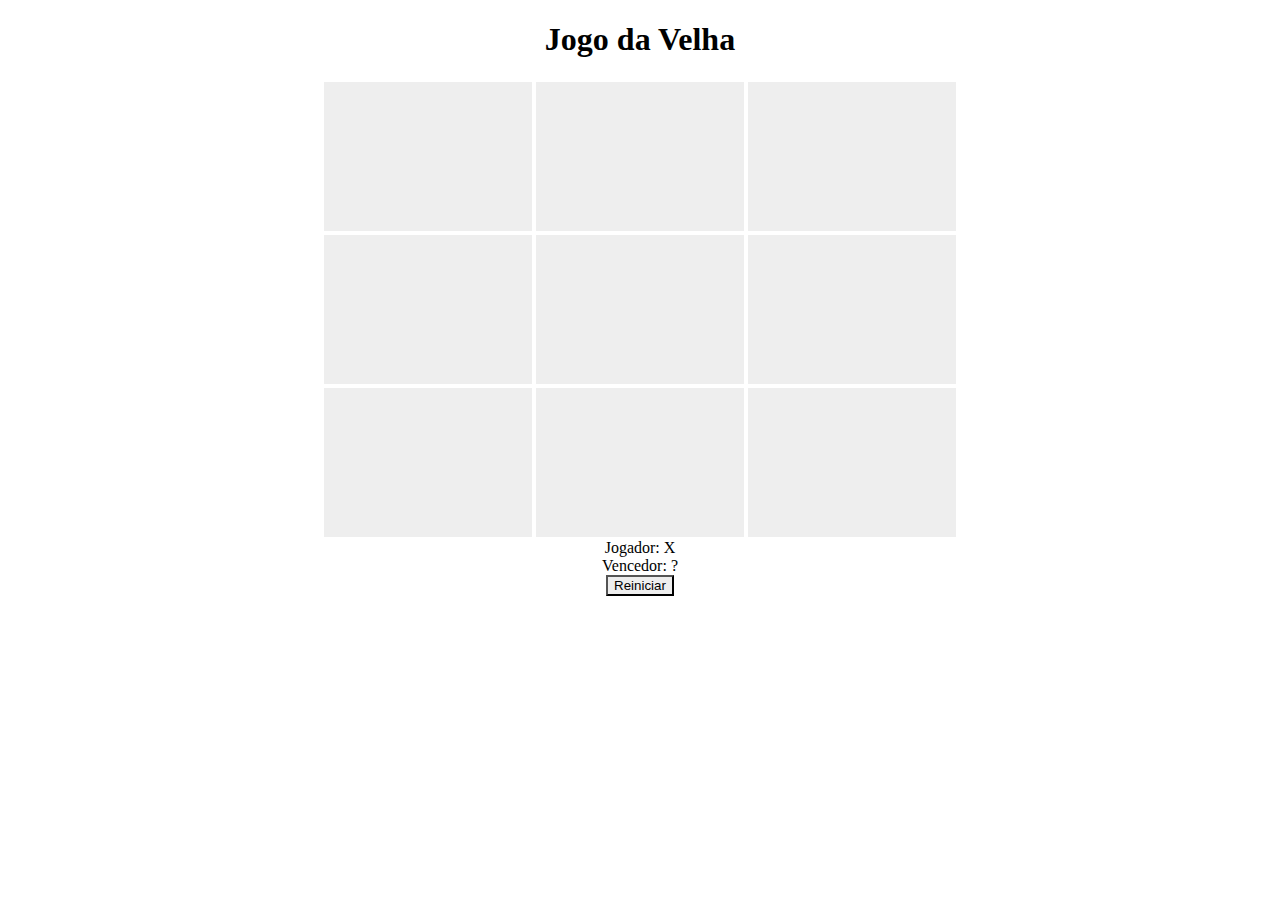
==== index.html @ 7c7b7d0e "att pagina" ====
<!DOCTYPE html>
<html lang="en">

<head>
    <meta charset="UTF-8">
    <meta http-equiv="X-UA-Compatible" content="IE=edge">
    <meta name="viewport" content="width=device-width, initial-scale=1.0">
    <title>Jogo da Velha</title>
    <link rel="stylesheet" href="style.css">
</head>

<body>
    <h1>Jogo da Velha</h1>

    <div>
        <div id="1" class="quadrado">-</div>
        <div id="2" class="quadrado">-</div>
        <div id="3" class="quadrado">-</div>
    </div>

    <div>
        <div id="4" class="quadrado">-</div>
        <div id="5" class="quadrado">-</div>
        <div id="6" class="quadrado">-</div>
    </div>

    <div>
        <div id="7" class="quadrado">-</div>
        <div id="8" class="quadrado">-</div>
        <div id="9" class="quadrado">-</div>
    </div>

    <div class="jogador">
        <label> Jogador: </label>
        <label id="jogador-selecionado"> ? </label>
    </div>

    <div>
        <label> Vencedor: </label>
        <label id="vencedor-selecionado"> ? </label>
    </div>

    <div>
        <button class="button">Reiniciar</button>
    </div>

    <script src="script.js"></script>
</body>

</html>
---- style.css ----
body {
    text-align: center;
    width: 100%;
    margin-left: auto;
}

.quadrado {
    margin-top: auto;
    text-align: center;
    width: 10%;
    background: #eee;
    display: inline-block;
    padding: 40px;
    font-size: 60px;
    margin: 2px;
    margin-left: 0px;
    margin-right: 0px;
    cursor: pointer;
    color: #eee;
}

.venceu {
    box-shadow: inset 0 0 0 15px #fd00c6;
}
 button {
     background: #eee;
     cursor: pointer;
 }
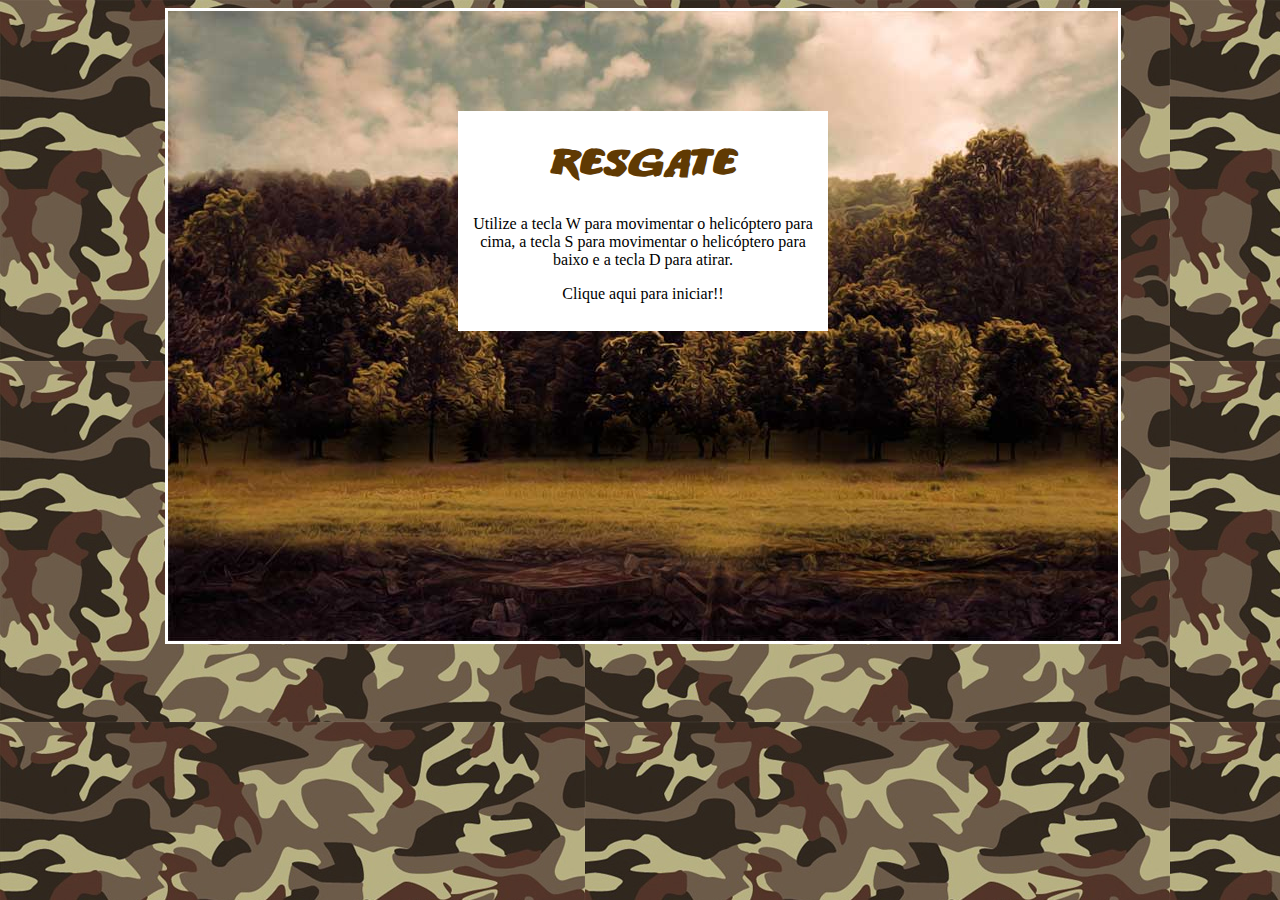
==== commit b8fda015: "update" ====
--- a/index.html
+++ b/index.html
@@ -5,46 +5,38 @@
     <meta charset="UTF-8">
     <meta http-equiv="X-UA-Compatible" content="IE=edge">
     <meta name="viewport" content="width=device-width, initial-scale=1.0">
-    <title>Jogo da Velha</title>
-    <link rel="stylesheet" href="style.css">
+    <link href="css/estilos.css" rel="stylesheet" type="text/css">
+    <title>Resgate</title>
 </head>
 
 <body>
-    <h1>Jogo da Velha</h1>
+    <div id="container">
+        <!-- div container !-->
 
-    <div>
-        <div id="1" class="quadrado">-</div>
-        <div id="2" class="quadrado">-</div>
-        <div id="3" class="quadrado">-</div>
-    </div>
+        <div id="fundoGame">
+            <!-- div fundoGame !-->
 
-    <div>
-        <div id="4" class="quadrado">-</div>
-        <div id="5" class="quadrado">-</div>
-        <div id="6" class="quadrado">-</div>
-    </div>
+            <div id="inicio" onclick="start()">
+                <h1> Resgate </h1> <!-- div inicio !-->
+                <p>Utilize a tecla W para movimentar o helicóptero para cima, a tecla S para movimentar o helicóptero
+                    para baixo e a tecla D para atirar.</p>
+                <p> Clique aqui para iniciar!! </p>
+            </div> <!-- Fim da div inicio !-->
 
-    <div>
-        <div id="7" class="quadrado">-</div>
-        <div id="8" class="quadrado">-</div>
-        <div id="9" class="quadrado">-</div>
-    </div>
+        </div> <!-- Fim da div fundoGame !-->
 
-    <div class="jogador">
-        <label> Jogador: </label>
-        <label id="jogador-selecionado"> ? </label>
-    </div>
+    </div> <!-- Fim da div container !-->
+    <!-- Sons do jogo !-->
+    <audio src="sons/som.mp3" preload="auto" id="somDisparo"></audio>
+    <audio src="sons/explosao.mp3" preload="auto" id="somExplosao"></audio>
+    <audio src="sons/musica_fundo.mp3" preload="auto" id="musica"></audio>
+    <audio src="sons/gameover.mp3" preload="auto" id="somGameover"></audio>
+    <audio src="sons/perdido.mp3" preload="auto" id="somPerdido"></audio>
+    <audio src="sons/resgate.mp3" preload="auto" id="somResgate"></audio>
 
-    <div>
-        <label> Vencedor: </label>
-        <label id="vencedor-selecionado"> ? </label>
-    </div>
-
-    <div>
-        <button class="button">Reiniciar</button>
-    </div>
-
-    <script src="script.js"></script>
+    <script type="text/javascript" src="js/jquery-1.11.1.min.js"></script>
+    <script type="text/javascript" src="js/js.js"></script>
+    <script type="text/javascript" src="js/jquery-collision.min.js"></script>
 </body>
 
 </html>--- a/css/estilos.css
+++ b/css/estilos.css
@@ -0,0 +1,267 @@
+@font-face {
+	font-family:Titulo;
+	src:url(../fontes/ANODETONOONE.TTF);
+}
+
+h1 {
+	font-family:Titulo;
+	font-size:40px;
+	color:#603A03;
+}
+
+body {
+	background-image:url(../imgs/fundo.jpg);
+}
+
+#container{
+	width:950px;
+	height:auto;
+	position:relative;
+	margin-left:auto;
+	margin-right:auto;
+}
+
+
+#fundoGame {
+	width:950px;
+	height:630px;
+	background-image:url(../imgs/fundo_game.jpg);
+	border-color:#FFF;
+	border-style:solid;
+}
+
+#jogador {
+	width:256px;
+	height:66px;
+	position:absolute;
+	left:8px;
+	top:179px;
+background-image:url(../imgs/apache.png);
+
+}
+
+#inimigo1 {
+	width: 256px;
+	height: 66px;
+	position: absolute;
+	left: 689px;
+	top: 253px;
+	background-image:url(../imgs/inimigo1.png);
+	
+}
+
+#inimigo2 {
+	width: 165px;
+	height: 70px;
+	position: absolute;
+	left: 775px;
+	top: 447px;
+	background-image: url(../imgs/inimigo2.png);
+}
+
+#amigo {
+	width: 44px;
+	height: 51px;
+	position: absolute;
+	left: 5px;
+	top: 464px;
+	background-image:url(../imgs/amigo.png);
+}
+
+#inicio {
+	width:350px;
+	height:200px;
+	background-color:#FFF;
+ 	margin-left:auto;
+        margin-right:auto;
+ 	margin-top:100px;
+	text-align:center;
+	padding:10px;
+
+}
+
+.anima1 {
+	background-image:url(../imgs/apache.png);
+	animation:play .5s steps(2) infinite;
+
+       -webkit-animation: play .5s steps(2) infinite;
+       -moz-animation: play .5s steps(2) infinite;
+       -ms-animation: play .5s steps(2) infinite;
+       -o-animation: play .5s steps(2) infinite;
+}
+
+@keyframes play {
+	from {background-position:0px;}
+	to {background-position:-512px;}
+}
+
+
+@-webkit-keyframes play {
+   from { background-position:0px; }
+     to { background-position: -512px; }
+}
+
+@-moz-keyframes play {
+   from { background-position:0px; }
+     to { background-position: -512px; }
+}
+
+@-ms-keyframes play {
+   from { background-position:0px; }
+     to { background-position: -512px; }
+}
+
+@-o-keyframes play {
+   from { background-position:0px; }
+     to { background-position: -512px; }
+}
+
+.anima2 {
+    background-image:url(../imgs/inimigo1.png);
+    animation: play .5s steps(2) infinite;
+    -webkit-animation: play .5s steps(2) infinite;
+    -moz-animation: play .5s steps(2) infinite;
+    -ms-animation: play .5s steps(2) infinite;
+    -o-animation: play .5s steps(2) infinite; 
+}
+
+
+.anima3 {
+	background-image:url(../imgs/amigo.png);
+	animation:play2 .9s steps(12) infinite;
+	-webkit-animation: play2 .9s steps(12) infinite;
+       -moz-animation: play2 .9s steps(12) infinite;
+        -ms-animation: play2 .9s steps(12) infinite;
+         -o-animation: play2 .9s steps(12) infinite;
+}
+
+@keyframes play2 {
+	from {background-position:0px;}
+	to {background-position:-528px;}
+}
+
+@-webkit-keyframes play2 {
+   from { background-position:    0px; }
+     to { background-position: -528px; }
+}
+
+@-moz-keyframes play2 {
+   from { background-position:    0px; }
+     to { background-position: -528px; }
+}
+
+@-ms-keyframes play2 {
+   from { background-position:    0px; }
+     to { background-position: -528px; }
+}
+
+@-o-keyframes play2 {
+   from { background-position:    0px; }
+     to { background-position: -528px; }
+}
+
+#disparo {
+	width: 50px;
+	height: 8px;
+	position: absolute;
+	background-image: url(../imgs/disparo.png);
+}
+
+
+#explosao1 {
+	width:15px;
+	height:87px;
+	position:absolute;
+
+}
+
+#explosao2 {
+	width:15px;
+	height:87px;
+	position:absolute;
+	
+}
+
+#explosao3 {
+	width:44px;
+	height:51px;
+	position:absolute;
+}
+
+.anima4 {
+	width:44px;
+	height:51px;
+	background-image:url(../imgs/amigo_morte.png);
+	animation:play3 .5s steps(7) infinite;
+	-webkit-animation: play3 .5s steps(7) infinite;
+       -moz-animation: play3 .5s steps(7) infinite;
+        -ms-animation: play3 .5s steps(7) infinite;
+         -o-animation: play3 .5s steps(7) infinite;
+}
+
+@keyframes play3 {
+	from {background-position:0px;}
+	to {background-position:-308px;}
+}
+
+@-webkit-keyframes play3 {
+   from { background-position:    0px; }
+     to { background-position: -308px; }
+}
+
+@-moz-keyframes play3 {
+   from { background-position:    0px; }
+     to { background-position: -308px; }
+}
+
+@-ms-keyframes play3 {
+   from { background-position:    0px; }
+     to { background-position: -308px; }
+}
+
+@-o-keyframes play3 {
+   from { background-position:    0px; }
+     to { background-position: -308px; }
+}
+
+#placar {
+	width: 450px;
+	height: 50px;
+	position: absolute;
+	left: 5px;
+	top: 590px;
+}
+
+h2 {
+	font-family:Titulo;
+	font-size:20px;
+	color:#FFF
+}
+
+
+#energia {
+	width: 140px;
+	height: 38px;
+	position: absolute;
+	left: 750px;
+	top: 7px;	
+}
+
+h3 {
+	font-family:Titulo;
+	font-size:20px;
+	color:#603A03;
+
+}
+
+#fim {
+	width:350px;
+	height:200px;
+	background-color:#FFF;
+ 	margin-left:auto;
+    margin-right:auto;
+ 	margin-top:100px;
+	text-align:center;
+	padding:10px;
+
+}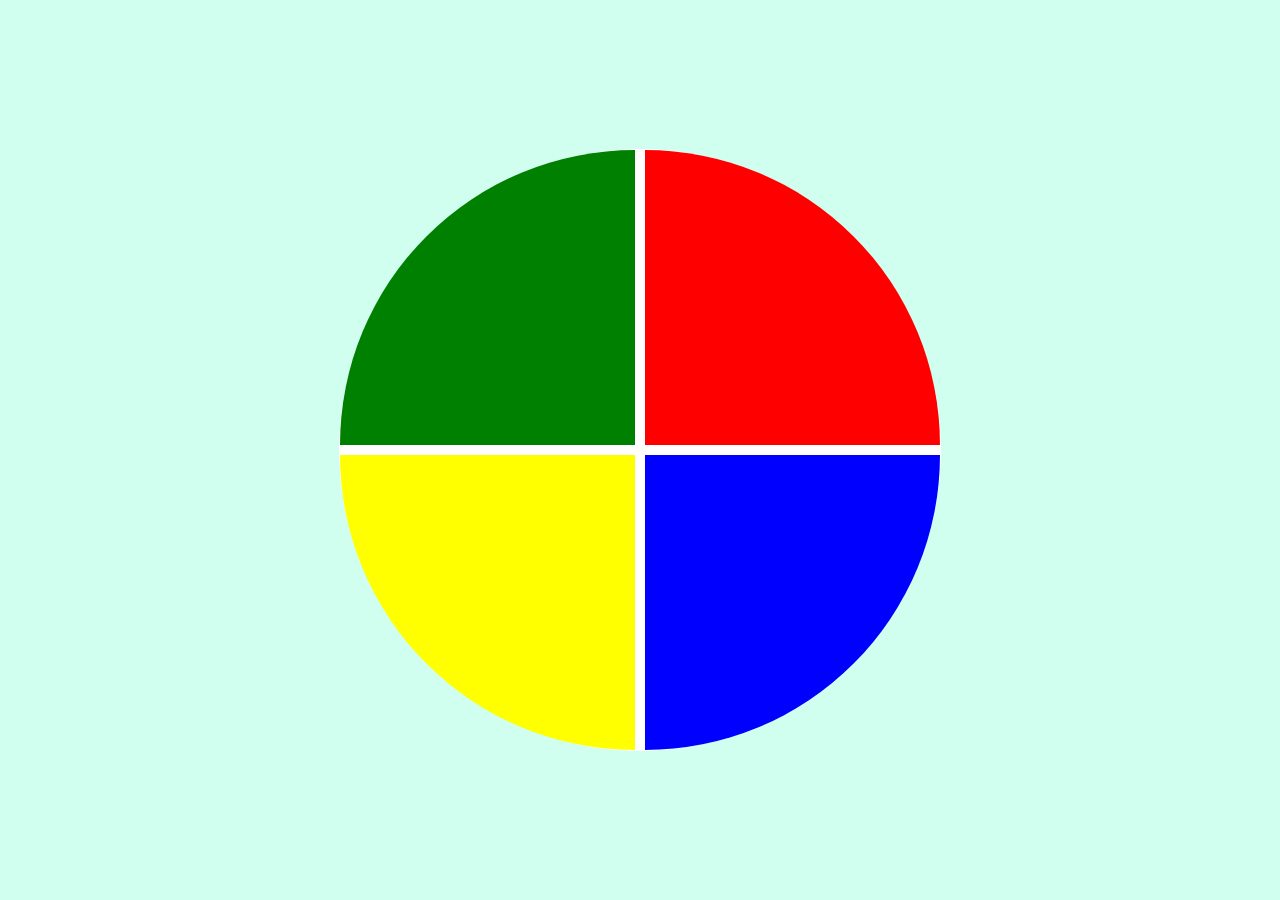
==== commit 9e3e1f8a: "att jogo" ====
--- a/index.html
+++ b/index.html
@@ -5,38 +5,21 @@
     <meta charset="UTF-8">
     <meta http-equiv="X-UA-Compatible" content="IE=edge">
     <meta name="viewport" content="width=device-width, initial-scale=1.0">
-    <link href="css/estilos.css" rel="stylesheet" type="text/css">
-    <title>Resgate</title>
+    <link rel="stylesheet" href="style.css">
+    <title>Genius</title>
 </head>
 
 <body>
-    <div id="container">
-        <!-- div container !-->
-
-        <div id="fundoGame">
-            <!-- div fundoGame !-->
-
-            <div id="inicio" onclick="start()">
-                <h1> Resgate </h1> <!-- div inicio !-->
-                <p>Utilize a tecla W para movimentar o helicóptero para cima, a tecla S para movimentar o helicóptero
-                    para baixo e a tecla D para atirar.</p>
-                <p> Clique aqui para iniciar!! </p>
-            </div> <!-- Fim da div inicio !-->
-
-        </div> <!-- Fim da div fundoGame !-->
-
-    </div> <!-- Fim da div container !-->
-    <!-- Sons do jogo !-->
-    <audio src="sons/som.mp3" preload="auto" id="somDisparo"></audio>
-    <audio src="sons/explosao.mp3" preload="auto" id="somExplosao"></audio>
-    <audio src="sons/musica_fundo.mp3" preload="auto" id="musica"></audio>
-    <audio src="sons/gameover.mp3" preload="auto" id="somGameover"></audio>
-    <audio src="sons/perdido.mp3" preload="auto" id="somPerdido"></audio>
-    <audio src="sons/resgate.mp3" preload="auto" id="somResgate"></audio>
-
-    <script type="text/javascript" src="js/jquery-1.11.1.min.js"></script>
-    <script type="text/javascript" src="js/js.js"></script>
-    <script type="text/javascript" src="js/jquery-collision.min.js"></script>
+    <div class="main-game">
+        <div class="genius">
+            <div class="blue"></div>
+            <div class="yellow"></div>
+            <div class="red"></div>
+            <div class="green"></div>
+        </div>
+    </div>
+    </div>
+    <script src="script.js"></script>
 </body>
 
 </html>--- a/style.css
+++ b/style.css
@@ -0,0 +1,59 @@
+body {
+    margin: 0;
+    background-color: rgb(208, 255, 239);
+}
+
+.main-game {
+    height: 100vh;
+    width: 100vw;
+    display: flex;
+    justify-content: center;
+    align-items: center;
+}
+
+.genius {
+    display: grid;
+    grid-template-areas:
+    "verde vermelho"
+    "amarelo azul";
+    grid-gap: 10px;
+    border: 1px solid white;
+    background-color: white;
+    border-radius: 100%;
+    width: 600px;
+    height: 600px;
+}
+
+.green {
+    grid-area: verde;
+    background-color: green;
+    border-top-left-radius: 100%;
+}
+
+.red {
+    grid-area: vermelho;
+    background-color: red;
+    border-top-right-radius: 100%;
+}
+
+
+.yellow {
+    grid-area: amarelo;
+    background-color: yellow;
+    border-bottom-left-radius: 100%;
+}
+
+.blue {
+    grid-area: azul;
+    background-color: blue;
+    border-bottom-right-radius: 100%;
+}
+
+.selected{
+    opacity: 0.3;
+}
+
+
+
+
+
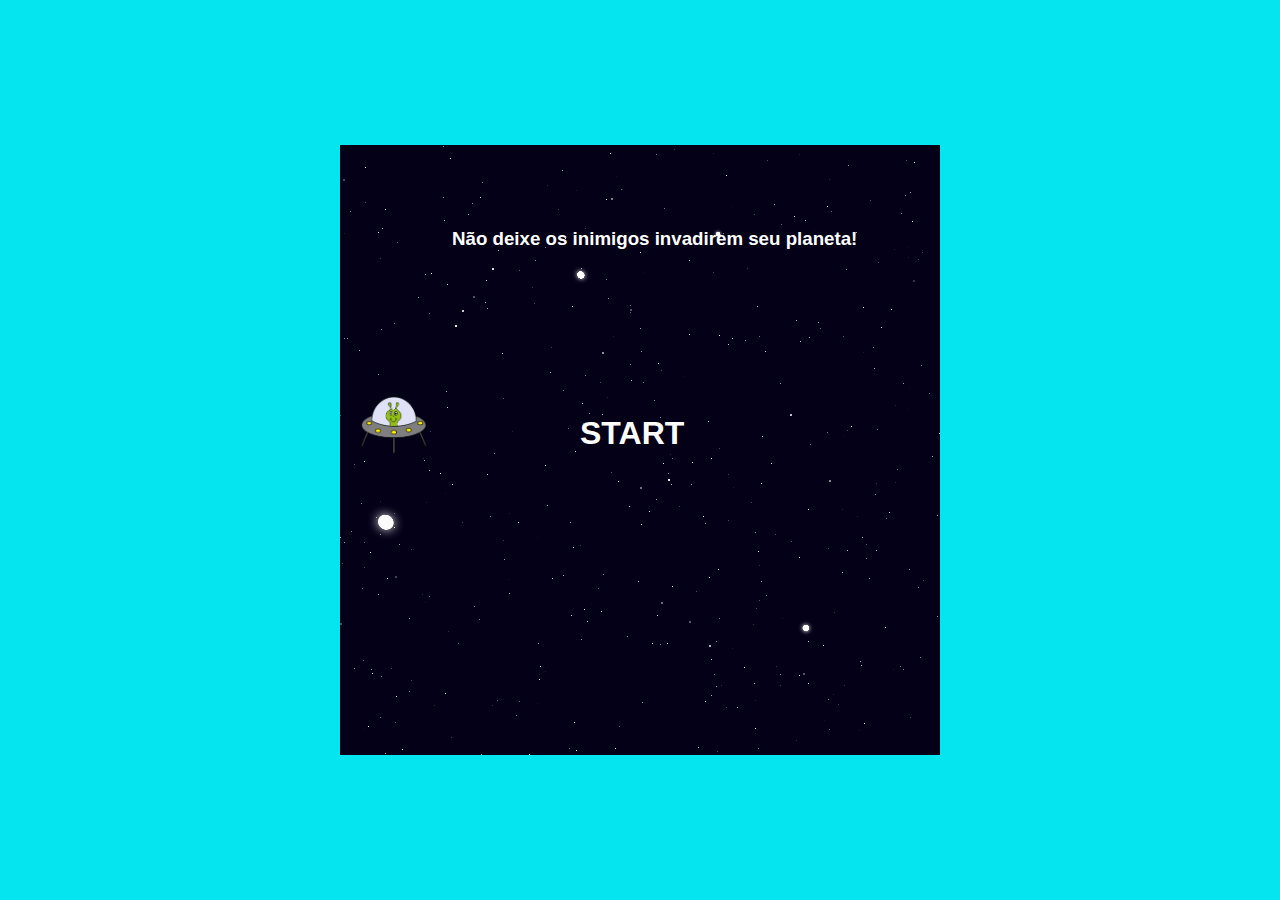
==== commit 4213320e: "branch space-shooter" ====
--- a/index.html
+++ b/index.html
@@ -1,25 +1,22 @@
 <!DOCTYPE html>
 <html lang="en">
-
 <head>
     <meta charset="UTF-8">
     <meta http-equiv="X-UA-Compatible" content="IE=edge">
     <meta name="viewport" content="width=device-width, initial-scale=1.0">
+    <title>Space Shooter</title>
     <link rel="stylesheet" href="style.css">
-    <title>Genius</title>
 </head>
-
 <body>
-    <div class="main-game">
-        <div class="genius">
-            <div class="blue"></div>
-            <div class="yellow"></div>
-            <div class="red"></div>
-            <div class="green"></div>
+    <div id="main-play-area">
+        <img src="img/hero.png" class="jogador">
+        <h3 class="game-instructions">
+            Não deixe os inimigos invadirem seu planeta!
+        </h3>
+        <div class="start-button">
+            <h1>START</h1>
         </div>
-    </div>
     </div>
     <script src="script.js"></script>
 </body>
-
 </html>--- a/style.css
+++ b/style.css
@@ -1,59 +1,64 @@
 body {
+    height: 100vh;
+    width: 100%;
+    display: flex;
+    align-items: center;
+    justify-content: center;
+    padding: 0;
     margin: 0;
-    background-color: rgb(208, 255, 239);
+    font-family: sans-serif;
+    background-color: rgb(5, 229, 240);
 }
 
-.main-game {
-    height: 100vh;
-    width: 100vw;
-    display: flex;
-    justify-content: center;
-    align-items: center;
+#main-play-area {
+    background-color: black;
+    background-image: url(img/space.png);
+    height: 610px;
+    width: 600px;
+}
+.game-instructions {
+    position: relative;
+    color: white;
+    left: 7rem;
+    top: 0px;
 }
 
-.genius {
-    display: grid;
-    grid-template-areas:
-    "verde vermelho"
-    "amarelo azul";
-    grid-gap: 10px;
-    border: 1px solid white;
-    background-color: white;
-    border-radius: 100%;
-    width: 600px;
-    height: 600px;
+.start-button {
+    position: relative;
+    color: white;
+    top: 9rem;
+    left: 15rem;
+    cursor: pointer;
 }
 
-.green {
-    grid-area: verde;
-    background-color: green;
-    border-top-left-radius: 100%;
+.jogador {
+    position: relative;
+    height: 60px;
+    width: 70px;
+    left: 20px;
+    top: 250px;
 }
 
-.red {
-    grid-area: vermelho;
-    background-color: red;
-    border-top-right-radius: 100%;
+.laser {
+    position: relative;
+    width: 40px;
+    height: 30px;
 }
 
-
-.yellow {
-    grid-area: amarelo;
-    background-color: yellow;
-    border-bottom-left-radius: 100%;
+.alien {
+    height: 60px;
+    width: 70px;
+    position: relative;
 }
 
-.blue {
-    grid-area: azul;
-    background-color: blue;
-    border-bottom-right-radius: 100%;
+.alien-transition {
+    opacity: 1;
+    transition: opacity 1s ease-in-out;
+}
+.dead-alien {
+    height: 60px;
+    width: 70px;
+    position: relative;
+    opacity: 0;
 }
 
-.selected{
-    opacity: 0.3;
-}
-
-
-
-
-
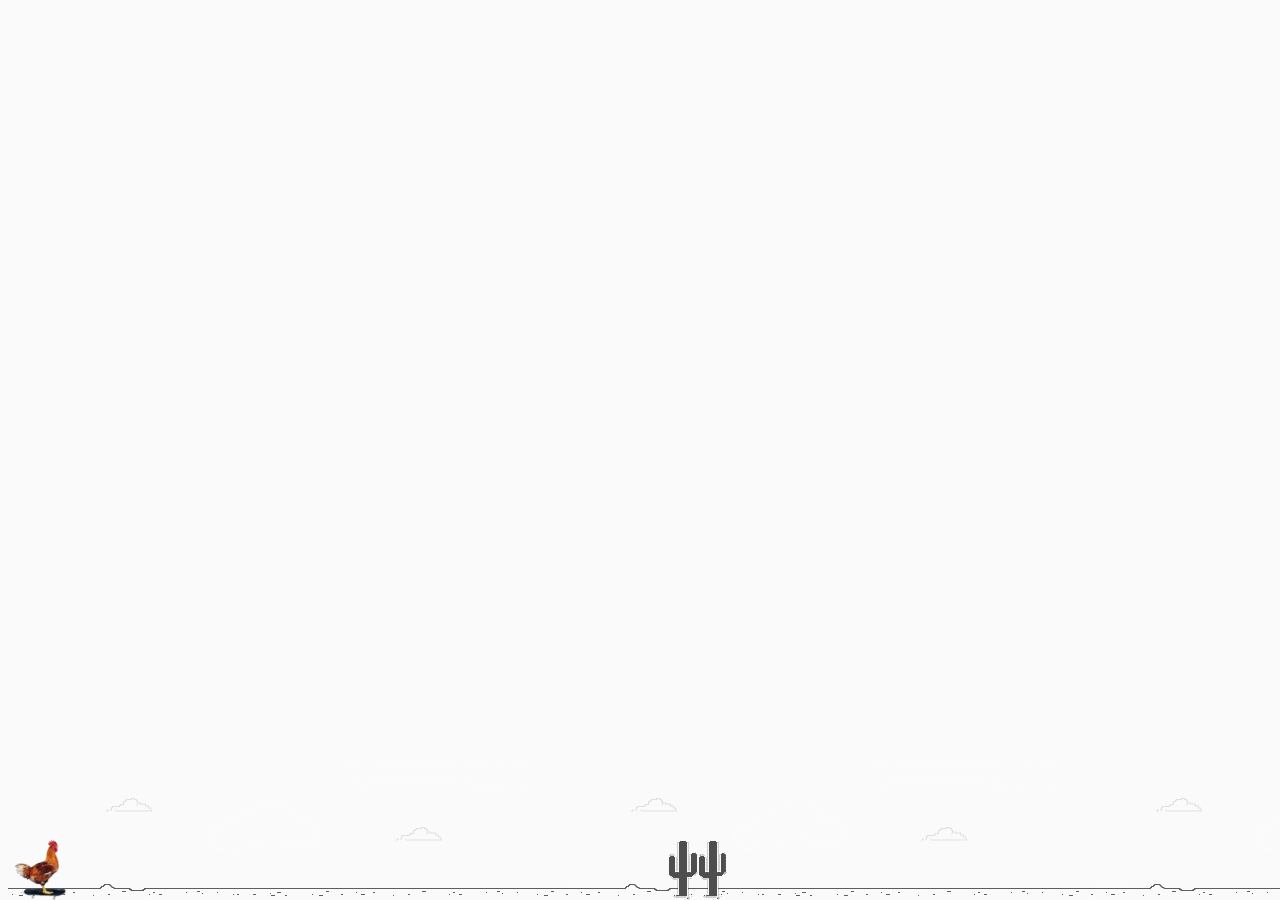
==== commit 36b45813: "somente jogo dino" ====
--- a/index.html
+++ b/index.html
@@ -4,19 +4,14 @@
     <meta charset="UTF-8">
     <meta http-equiv="X-UA-Compatible" content="IE=edge">
     <meta name="viewport" content="width=device-width, initial-scale=1.0">
-    <title>Space Shooter</title>
+    <title>Dino Game</title>
     <link rel="stylesheet" href="style.css">
+    <script src="script.js" defer></script>
 </head>
 <body>
-    <div id="main-play-area">
-        <img src="img/hero.png" class="jogador">
-        <h3 class="game-instructions">
-            Não deixe os inimigos invadirem seu planeta!
-        </h3>
-        <div class="start-button">
-            <h1>START</h1>
+    <div class="background">
+        <div class="dino">
         </div>
-    </div>
-    <script src="script.js"></script>
+    </div> 
 </body>
 </html>--- a/style.css
+++ b/style.css
@@ -1,64 +1,53 @@
 body {
-    height: 100vh;
-    width: 100%;
-    display: flex;
-    align-items: center;
-    justify-content: center;
-    padding: 0;
-    margin: 0;
-    font-family: sans-serif;
-    background-color: rgb(5, 229, 240);
+    background: #fafafa;
 }
 
-#main-play-area {
-    background-color: black;
-    background-image: url(img/space.png);
-    height: 610px;
-    width: 600px;
-}
-.game-instructions {
-    position: relative;
-    color: white;
-    left: 7rem;
-    top: 0px;
+.dino {
+    width: 60px;
+    height: 60px;
+    background-image: url(img/galo-st8.png);
+    position: absolute;
+    bottom: 0;
 }
 
-.start-button {
-    position: relative;
-    color: white;
-    top: 9rem;
-    left: 15rem;
-    cursor: pointer;
+.cactus {
+    position: absolute;
+    width: 60px;
+    height: 60px;
+    bottom: 0;
+    background-image: url(img/cactus.png);
+
 }
 
-.jogador {
-    position: relative;
-    height: 60px;
-    width: 70px;
-    left: 20px;
-    top: 250px;
+.game-over {
+    text-align: center;
+    color: #666666;
+    margin-top: 50;
+    font-family: arial;
+}
+.reiniciar {
+    text-align: center;
+    color: #666666;
+    margin-top: 50;
+    font-family: sans-serif;
+    font-size: 18px;
 }
 
-.laser {
-    position: relative;
-    width: 40px;
-    height: 30px;
+@keyframes slideright {
+    from {
+        background-position: 70000%;
+    }
+    to {
+        background-position: 0%;
+    }
 }
 
-.alien {
-    height: 60px;
-    width: 70px;
-    position: relative;
-}
-
-.alien-transition {
-    opacity: 1;
-    transition: opacity 1s ease-in-out;
-}
-.dead-alien {
-    height: 60px;
-    width: 70px;
-    position: relative;
-    opacity: 0;
-}
-
+.background {
+    position: absolute;
+    bottom: 0;
+    background-image: url(img/background.png);
+    background-repeat: repeat-x;
+    animation: slideright 600s infinite linear;
+    width: 100%;
+    height: 200px;
+}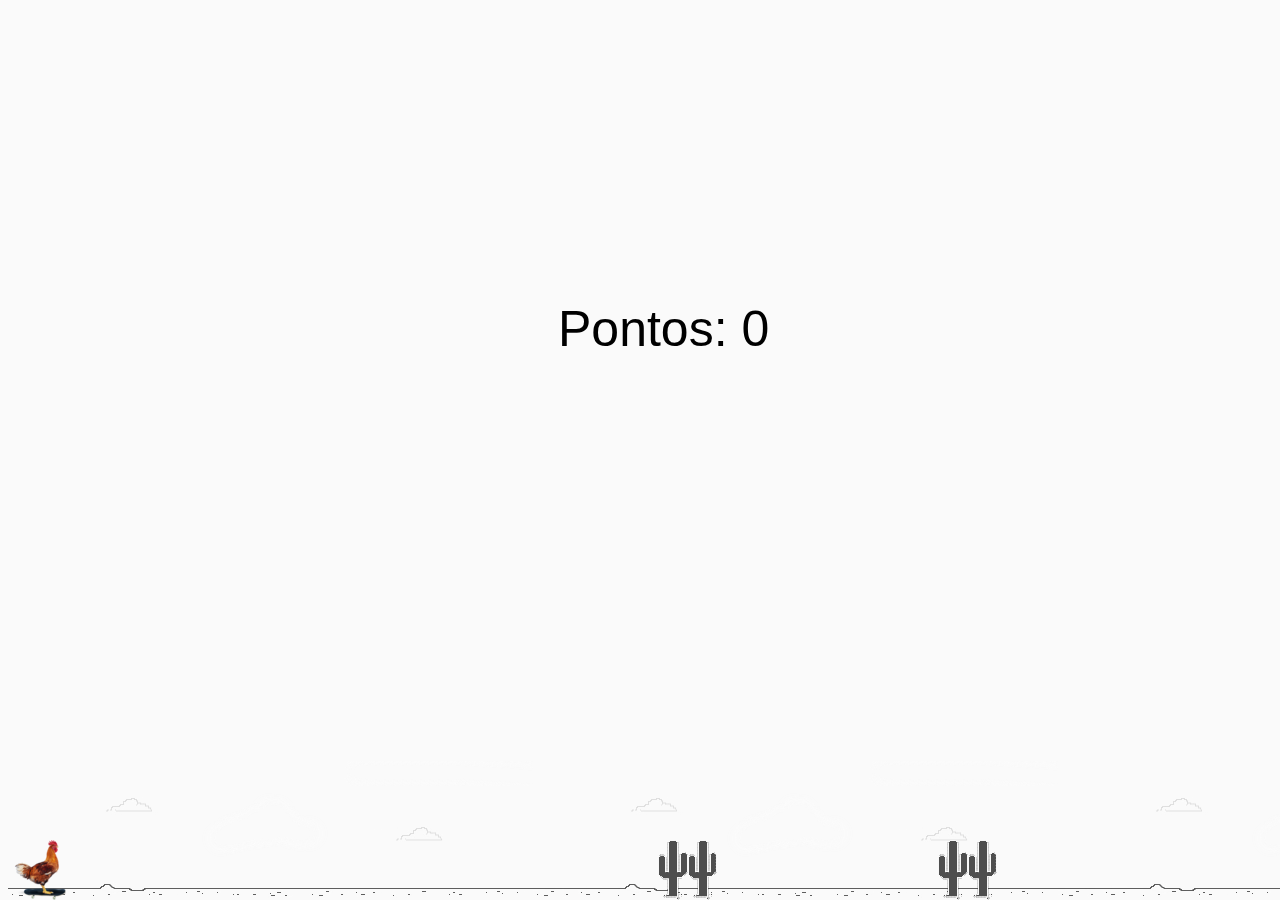
==== commit d7c5abd9: "att" ====
--- a/index.html
+++ b/index.html
@@ -10,8 +10,8 @@
 </head>
 <body>
     <div class="background">
-        <div class="dino">
-        </div>
+        <div class="pontuacao"></div>
+        <div class="dino"></div>
     </div> 
 </body>
 </html>--- a/style.css
+++ b/style.css
@@ -17,6 +17,14 @@
     bottom: 0;
     background-image: url(img/cactus.png);
 
+}
+
+.pontuacao {
+    position: absolute;
+    top: -400px;
+    left: 550px;
+    font-size: 50px;
+    font-family: sans-serif;      
 }
 
 .game-over {
